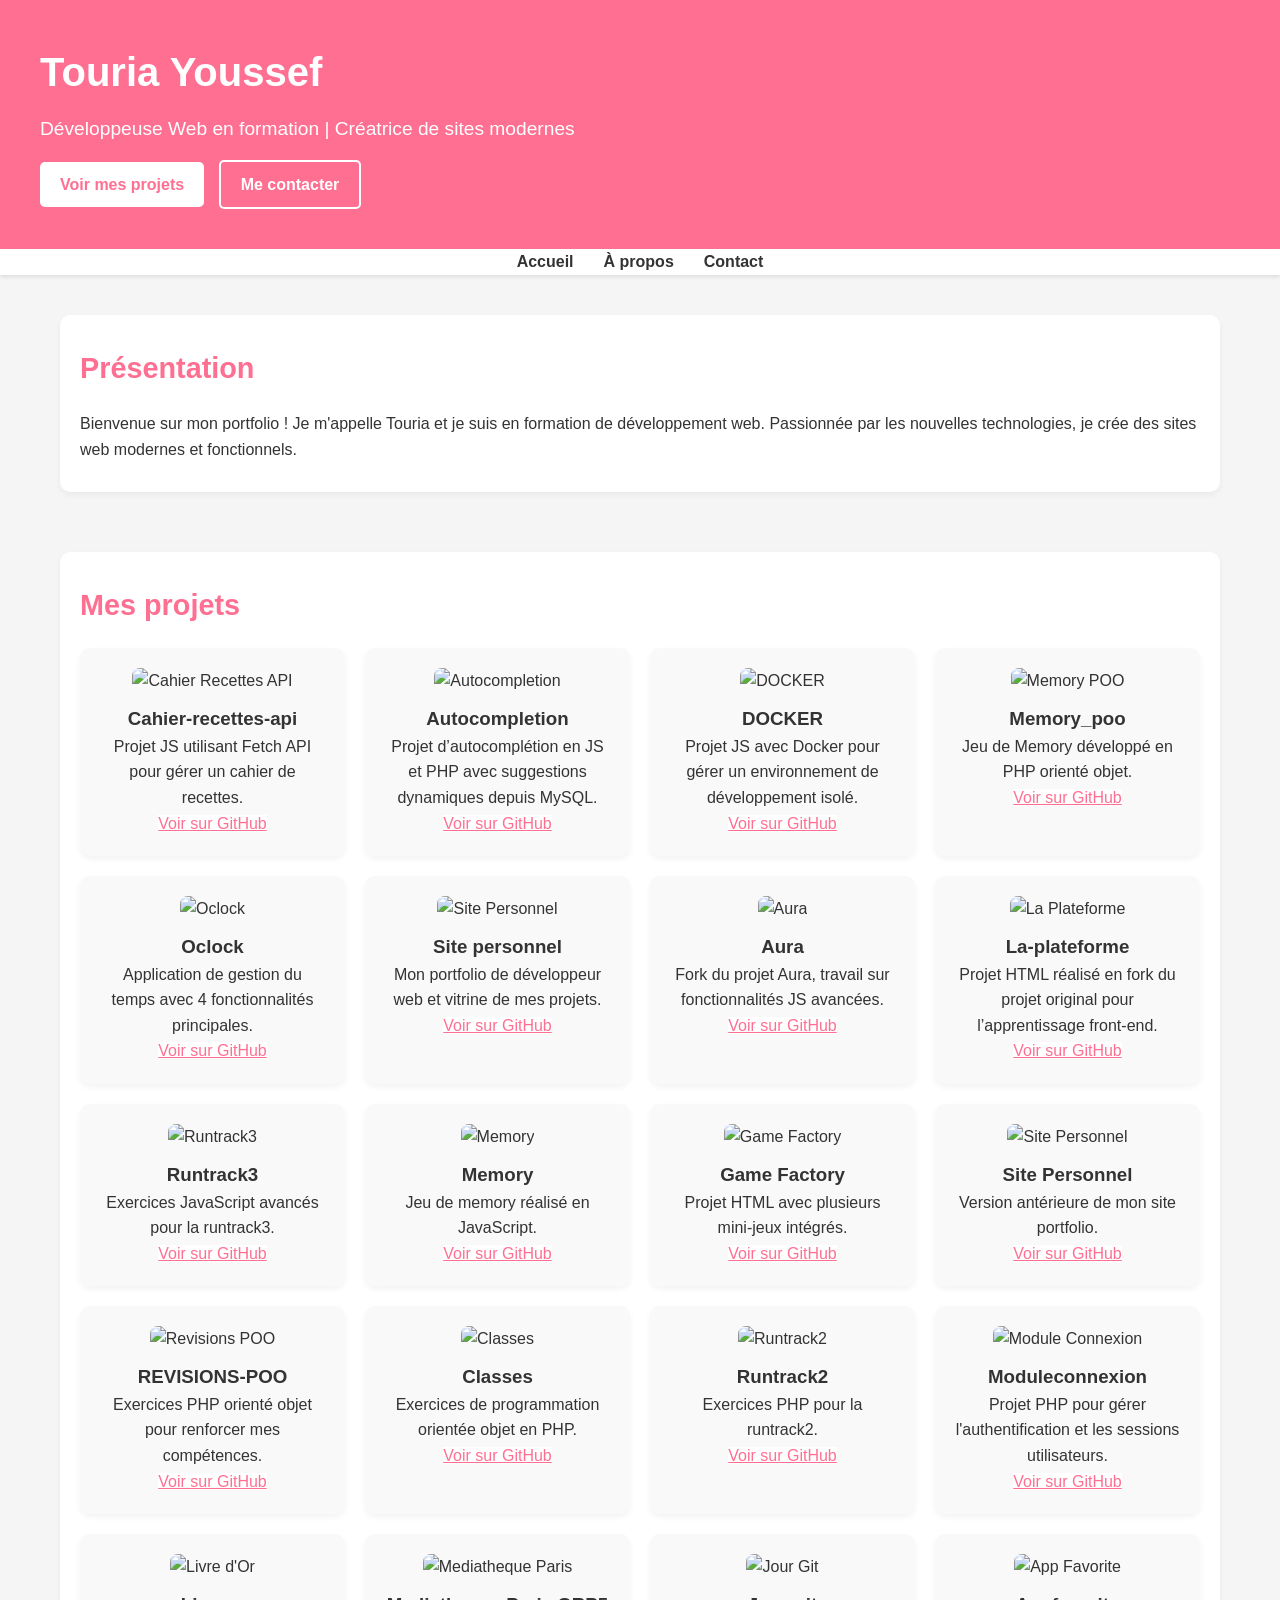
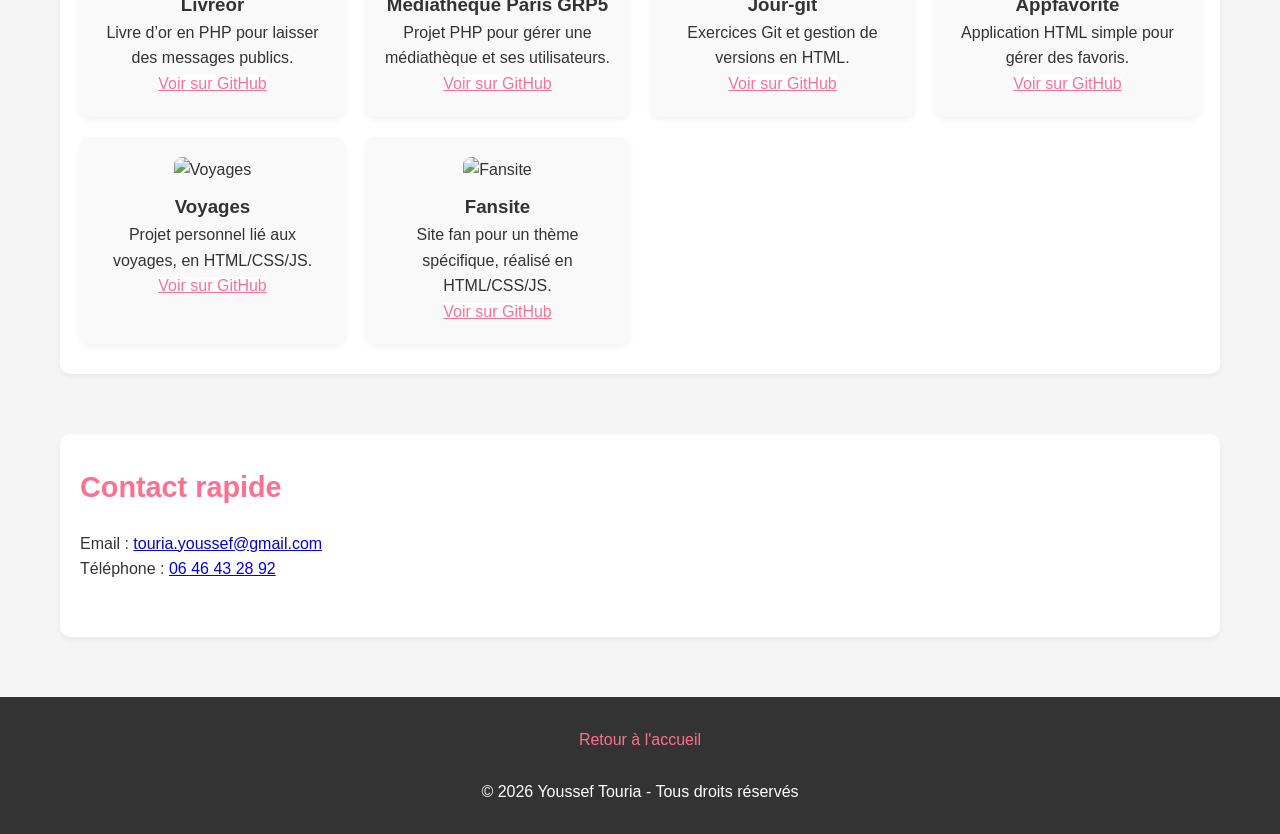
==== index.html @ 0159ed38 "portfolio" ====
<!DOCTYPE html>
<html lang="fr">
<head>
    <meta charset="UTF-8">
    <meta name="viewport" content="width=device-width, initial-scale=1.0">
    <title>Accueil - Touria Youssef Portfolio</title>
    <link rel="stylesheet" href="style.css" />
</head>
<body>
    <!-- HEADER -->
    <header class="site-header">
        <div class="header-content">
            <div class="header-text">
                <h1>Touria Youssef</h1>
                <p class="slogan">Développeuse Web en formation | Créatrice de sites modernes</p>
                <div class="header-buttons">
                    <a href="#projects" class="btn btn-primary">Voir mes projets</a>
                    <a href="#contact" class="btn btn-secondary">Me contacter</a>
                </div>
            </div>
           
        </div>
    </header>

    <!-- NAVIGATION -->
    <nav>
        <ul>
            <li><a href="index.html">Accueil</a></li>
            <li><a href="À propos.html">À propos</a></li>
            <li><a href="contact.html">Contact</a></li>
        </ul>
    </nav>

    <!-- MAIN CONTENT -->
    <main>
        <!-- Présentation -->
        <section id="presentation">
            <h2>Présentation</h2>
            <p>Bienvenue sur mon portfolio ! Je m'appelle Touria et je suis en formation de développement web. Passionnée par les nouvelles technologies, je crée des sites web modernes et fonctionnels.</p>
        </section>

       <section id="projects">
    <h2>Mes projets</h2>
    <div class="projects-grid">
       

        <!-- Cahier-recettes-api -->
        <div class="project-card">
            <img src="images/cahier-recettes-api.png" alt="Cahier Recettes API" class="project-image">
            <h3>Cahier-recettes-api</h3>
            <p>Projet JS utilisant Fetch API pour gérer un cahier de recettes.</p>
            <a href="https://github.com/TON-UTILISATEUR/cahier-recettes-api" class="btn btn-primary" target="_blank">Voir sur GitHub</a>
        </div>

        <!-- Autocompletion -->
        <div class="project-card">
            <img src="images/autocompletion.png" alt="Autocompletion" class="project-image">
            <h3>Autocompletion</h3>
            <p>Projet d’autocomplétion en JS et PHP avec suggestions dynamiques depuis MySQL.</p>
            <a href="https://github.com/Youssef-Touria/autocompletion" class="btn btn-primary" target="_blank">Voir sur GitHub</a>
        </div>

        <!-- DOCKER -->
        <div class="project-card">
            <img src="images/docker.png" alt="DOCKER" class="project-image">
            <h3>DOCKER</h3>
            <p>Projet JS avec Docker pour gérer un environnement de développement isolé.</p>
            <a href="https://github.com/Youssef-Touria/DOCKER" class="btn btn-primary" target="_blank">Voir sur GitHub</a>
        </div>

        <!-- Memory_poo -->
        <div class="project-card">
            <img src="images/memory_poo.png" alt="Memory POO" class="project-image">
            <h3>Memory_poo</h3>
            <p>Jeu de Memory développé en PHP orienté objet.</p>
            <a href="https://github.com/Youssef-Touria/Memory_poo" class="btn btn-primary" target="_blank">Voir sur GitHub</a>
        </div>

        <!-- Oclock -->
        <div class="project-card">
            <img src="images/oclock.png" alt="Oclock" class="project-image">
            <h3>Oclock</h3>
            <p>Application de gestion du temps avec 4 fonctionnalités principales.</p>
            <a href="https://github.com/Youssef-Touria/oclock" class="btn btn-primary" target="_blank">Voir sur GitHub</a>
        </div>

        <!-- site-perso -->
        <div class="project-card">
            <img src="images/site-perso.png" alt="Site Personnel" class="project-image">
            <h3>Site personnel</h3>
            <p>Mon portfolio de développeur web et vitrine de mes projets.</p>
            <a href="https://github.com/Youssef-Touria/site-perso" class="btn btn-primary" target="_blank">Voir sur GitHub</a>
        </div>

        <!-- Aura -->
        <div class="project-card">
            <img src="images/aura.png" alt="Aura" class="project-image">
            <h3>Aura</h3>
            <p>Fork du projet Aura, travail sur fonctionnalités JS avancées.</p>
            <a href="https://github.com/Youssef-Touria/aura" class="btn btn-primary" target="_blank">Voir sur GitHub</a>
        </div>

        <!-- La-plateforme -->
        <div class="project-card">
            <img src="images/la-plateforme.png" alt="La Plateforme" class="project-image">
            <h3>La-plateforme</h3>
            <p>Projet HTML réalisé en fork du projet original pour l’apprentissage front-end.</p>
            <a href="https://github.com/Youssef-Touria/la-plateforme" class="btn btn-primary" target="_blank">Voir sur GitHub</a>
        </div>

        <!-- Runtrack3 -->
        <div class="project-card">
            <img src="images/runtrack3.png" alt="Runtrack3" class="project-image">
            <h3>Runtrack3</h3>
            <p>Exercices JavaScript avancés pour la runtrack3.</p>
            <a href="https://github.com/Youssef-Touria/runtrack3" class="btn btn-primary" target="_blank">Voir sur GitHub</a>
        </div>

        <!-- Memory -->
        <div class="project-card">
            <img src="images/memory.png" alt="Memory" class="project-image">
            <h3>Memory</h3>
            <p>Jeu de memory réalisé en JavaScript.</p>
            <a href="https://github.com/Youssef-Touria/memory" class="btn btn-primary" target="_blank">Voir sur GitHub</a>
        </div>

        <!-- Game_factory -->
        <div class="project-card">
            <img src="images/game_factory.png" alt="Game Factory" class="project-image">
            <h3>Game Factory</h3>
            <p>Projet HTML avec plusieurs mini-jeux intégrés.</p>
            <a href="https://github.com/Youssef-Touria/game_factory" class="btn btn-primary" target="_blank">Voir sur GitHub</a>
        </div>

        <!-- Site-perso -->
        <div class="project-card">
            <img src="images/site-perso2.png" alt="Site Personnel" class="project-image">
            <h3>Site Personnel</h3>
            <p>Version antérieure de mon site portfolio.</p>
            <a href="https://github.com/Youssef-Touria/site-perso" class="btn btn-primary" target="_blank">Voir sur GitHub</a>
        </div>

        <!-- Revisions-POO -->
        <div class="project-card">
            <img src="images/revisions-poo.png" alt="Revisions POO" class="project-image">
            <h3>REVISIONS-POO</h3>
            <p>Exercices PHP orienté objet pour renforcer mes compétences.</p>
            <a href="https://github.com/Youssef-Touria/REVISIONS-POO" class="btn btn-primary" target="_blank">Voir sur GitHub</a>
        </div>

        <!-- Classes -->
        <div class="project-card">
            <img src="images/classes.png" alt="Classes" class="project-image">
            <h3>Classes</h3>
            <p>Exercices de programmation orientée objet en PHP.</p>
            <a href="https://github.com/Youssef-Touria/classes" class="btn btn-primary" target="_blank">Voir sur GitHub</a>
        </div>

        <!-- Runtrack2 -->
        <div class="project-card">
            <img src="images/runtrack2.png" alt="Runtrack2" class="project-image">
            <h3>Runtrack2</h3>
            <p>Exercices PHP pour la runtrack2.</p>
            <a href="https://github.com/Youssef-Touria/runtrack2" class="btn btn-primary" target="_blank">Voir sur GitHub</a>
        </div>

        <!-- Moduleconnexion -->
        <div class="project-card">
            <img src="images/moduleconnexion.png" alt="Module Connexion" class="project-image">
            <h3>Moduleconnexion</h3>
            <p>Projet PHP pour gérer l'authentification et les sessions utilisateurs.</p>
            <a href="https://github.com/Youssef-Touria/moduleconnexion" class="btn btn-primary" target="_blank">Voir sur GitHub</a>
        </div>

        <!-- Livreor -->
        <div class="project-card">
            <img src="images/livreor.png" alt="Livre d'Or" class="project-image">
            <h3>Livreor</h3>
            <p>Livre d’or en PHP pour laisser des messages publics.</p>
            <a href="https://github.com/Youssef-Touria/livreor" class="btn btn-primary" target="_blank">Voir sur GitHub</a>
        </div>

        <!-- Mediatheque_paris_grp5 -->
        <div class="project-card">
            <img src="images/mediatheque_paris_grp5.png" alt="Mediatheque Paris" class="project-image">
            <h3>Mediatheque Paris GRP5</h3>
            <p>Projet PHP pour gérer une médiathèque et ses utilisateurs.</p>
            <a href="https://github.com/Youssef-Touria/mediatheque_paris_grp5" class="btn btn-primary" target="_blank">Voir sur GitHub</a>
        </div>

       

        <!-- Jour-git -->
        <div class="project-card">
            <img src="images/jour-git.png" alt="Jour Git" class="project-image">
            <h3>Jour-git</h3>
            <p>Exercices Git et gestion de versions en HTML.</p>
            <a href="https://github.com/Youssef-Touria/jour-git" class="btn btn-primary" target="_blank">Voir sur GitHub</a>
        </div>

        <!-- Appfavorite -->
        <div class="project-card">
            <img src="images/appfavorite.png" alt="App Favorite" class="project-image">
            <h3>Appfavorite</h3>
            <p>Application HTML simple pour gérer des favoris.</p>
            <a href="https://github.com/Youssef-Touria/Appfavorite" class="btn btn-primary" target="_blank">Voir sur GitHub</a>
        </div>

        <!-- Voyages -->
        <div class="project-card">
            <img src="images/voyages.png" alt="Voyages" class="project-image">
            <h3>Voyages</h3>
            <p>Projet personnel lié aux voyages, en HTML/CSS/JS.</p>
            <a href="https://github.com/Youssef-Touria/voyages" class="btn btn-primary" target="_blank">Voir sur GitHub</a>
        </div>
         <!-- Fansite -->
        <div class="project-card">
            <img src="images/fansite.png" alt="Fansite" class="project-image">
            <h3>Fansite</h3>
            <p>Site fan pour un thème spécifique, réalisé en HTML/CSS/JS.</p>
            <a href="https://github.com/Youssef-Touria/fansite" class="btn btn-primary" target="_blank">Voir sur GitHub</a>
        </div>
    </div>
</section>

        <!-- Contact rapide -->
        <section id="contact">
            <h2>Contact rapide</h2>
            <p>Email : <a href="mailto:touria.youssef@gmail.com">touria.youssef@gmail.com</a></p>
            <p>Téléphone : <a href="tel:+33606060606">06 46 43 28 92</a></p>
            <a href="contact.html" class="btn btn-secondary">Envoyer un message</a>
        </section>
    </main>

    <!-- FOOTER -->
    <footer>
        <p><a href="index.html">Retour à l'accueil</a></p>
        <div class="social-icons">
      <a href="https://www.linkedin.com/in/touria-youssef-28b15826a" target="_blank"></a>

         <a href="https://github.com/Youssef-Touria" target="_blank"> </a>
           
        </div>
        <p>&copy; 2026 Youssef Touria - Tous droits réservés</p>
    </footer>
</body>
</html>
---- style.css ----
/* ================================
   RESET / BASE
================================ */
* {
    margin: 0;
    padding: 0;
    box-sizing: border-box;
}

body {
    font-family: 'Segoe UI', Tahoma, Geneva, Verdana, sans-serif;
    line-height: 1.6;
    color: #333;
    background-color: #f5f5f5;
}

/* ================================
   HEADER
================================ */
.site-header {
    background-color: #ff6f91; /* Rose */
    color: #fff;
    padding: 40px 20px;
}

.header-content {
    display: flex;
    flex-wrap: wrap;
    align-items: center;
    justify-content: space-between;
    max-width: 1200px;
    margin: 0 auto;
}

.header-text h1 {
    font-size: 2.5rem;
    margin-bottom: 10px;
}

.header-text .slogan {
    font-size: 1.2rem;
}

.header-buttons {
    margin-top: 15px;
}

.header-buttons .btn {
    display: inline-block;
    padding: 10px 20px;
    margin-right: 10px;
    border-radius: 5px;
    text-decoration: none;
    font-weight: bold;
    transition: 0.3s;
}

.btn-primary {
    background-color: #fff;
    color: #ff6f91;
}

.btn-primary:hover {
    background-color: #ffd6de;
}

.btn-secondary {
    background-color: transparent;
    color: #fff;
    border: 2px solid #fff;
}

.btn-secondary:hover {
    background-color: rgba(255,255,255,0.2);
}

.header-image img {
    width: 200px;
    border-radius: 50%;
    border: 4px solid #fff;
}

/* ================================
   NAVIGATION
================================ */
nav {
    background-color: #fff;
    box-shadow: 0 2px 4px rgba(0,0,0,0.1);
}

nav ul {
    display: flex;
    justify-content: center;
    list-style: none;
}

nav ul li {
    margin: 0 15px;
}

nav ul li a {
    text-decoration: none;
    color: #333;
    font-weight: bold;
    transition: 0.3s;
}

nav ul li a:hover {
    color: #ff6f91;
}

/* ================================
   SECTIONS
================================ */
main {
    max-width: 1200px;
    margin: 40px auto;
    padding: 0 20px;
}

main section {
    margin-bottom: 60px;
    background-color: #fff;
    padding: 30px 20px;
    border-radius: 10px;
    box-shadow: 0 3px 6px rgba(0,0,0,0.05);
}

main section h2 {
    margin-bottom: 20px;
    color: #ff6f91;
    font-size: 1.8rem;
}

/* ================================
   PROJETS / COMPETENCES
================================ */
.projects-grid, .skills-grid {
    display: grid;
    grid-template-columns: repeat(auto-fit, minmax(250px, 1fr));
    gap: 20px;
}

.project-card, .skill-card {
    background-color: #f9f9f9;
    padding: 20px;
    border-radius: 10px;
    text-align: center;
    transition: 0.3s;
    box-shadow: 0 3px 6px rgba(0,0,0,0.05);
}

.project-card:hover, .skill-card:hover {
    transform: translateY(-5px);
    box-shadow: 0 6px 12px rgba(0,0,0,0.1);
}

.project-card img {
    width: 100%;
    height: 150px;
    object-fit: cover;
    border-radius: 8px;
    margin-bottom: 10px;
}

/* ================================
   FORMULAIRE
================================ */
.contact-form {
    display: flex;
    flex-direction: column;
}

.contact-form input,
.contact-form textarea {
    padding: 10px;
    margin-bottom: 15px;
    border-radius: 5px;
    border: 1px solid #ccc;
    font-size: 1rem;
    resize: vertical;
}

.contact-form button {
    width: 150px;
    padding: 10px;
    border: none;
    border-radius: 5px;
    background-color: #ff6f91;
    color: #fff;
    font-weight: bold;
    cursor: pointer;
    transition: 0.3s;
}

.contact-form button:hover {
    background-color: #ff4f70;
}

/* ================================
   FOOTER
================================ */
footer {
    background-color: #333;
    color: #fff;
    text-align: center;
    padding: 30px 20px;
}

footer a {
    color: #ff6f91;
    text-decoration: none;
    margin: 0 5px;
}

footer a:hover {
    text-decoration: underline;
}

footer .social-icons img {
    width: 30px;
    margin: 0 5px;
    vertical-align: middle;
    transition: 0.3s;
}

footer .social-icons img:hover {
    transform: scale(1.1);
}

/* ================================
   RESPONSIVE
================================ */
@media (max-width: 768px) {
    .header-content {
        flex-direction: column;
        text-align: center;
    }

    .header-image img {
        margin-top: 20px;
    }

    nav ul {
        flex-direction: column;
        gap: 10px;
        padding: 10px 0;
    }

    main {
        padding: 0 10px;
    }
}
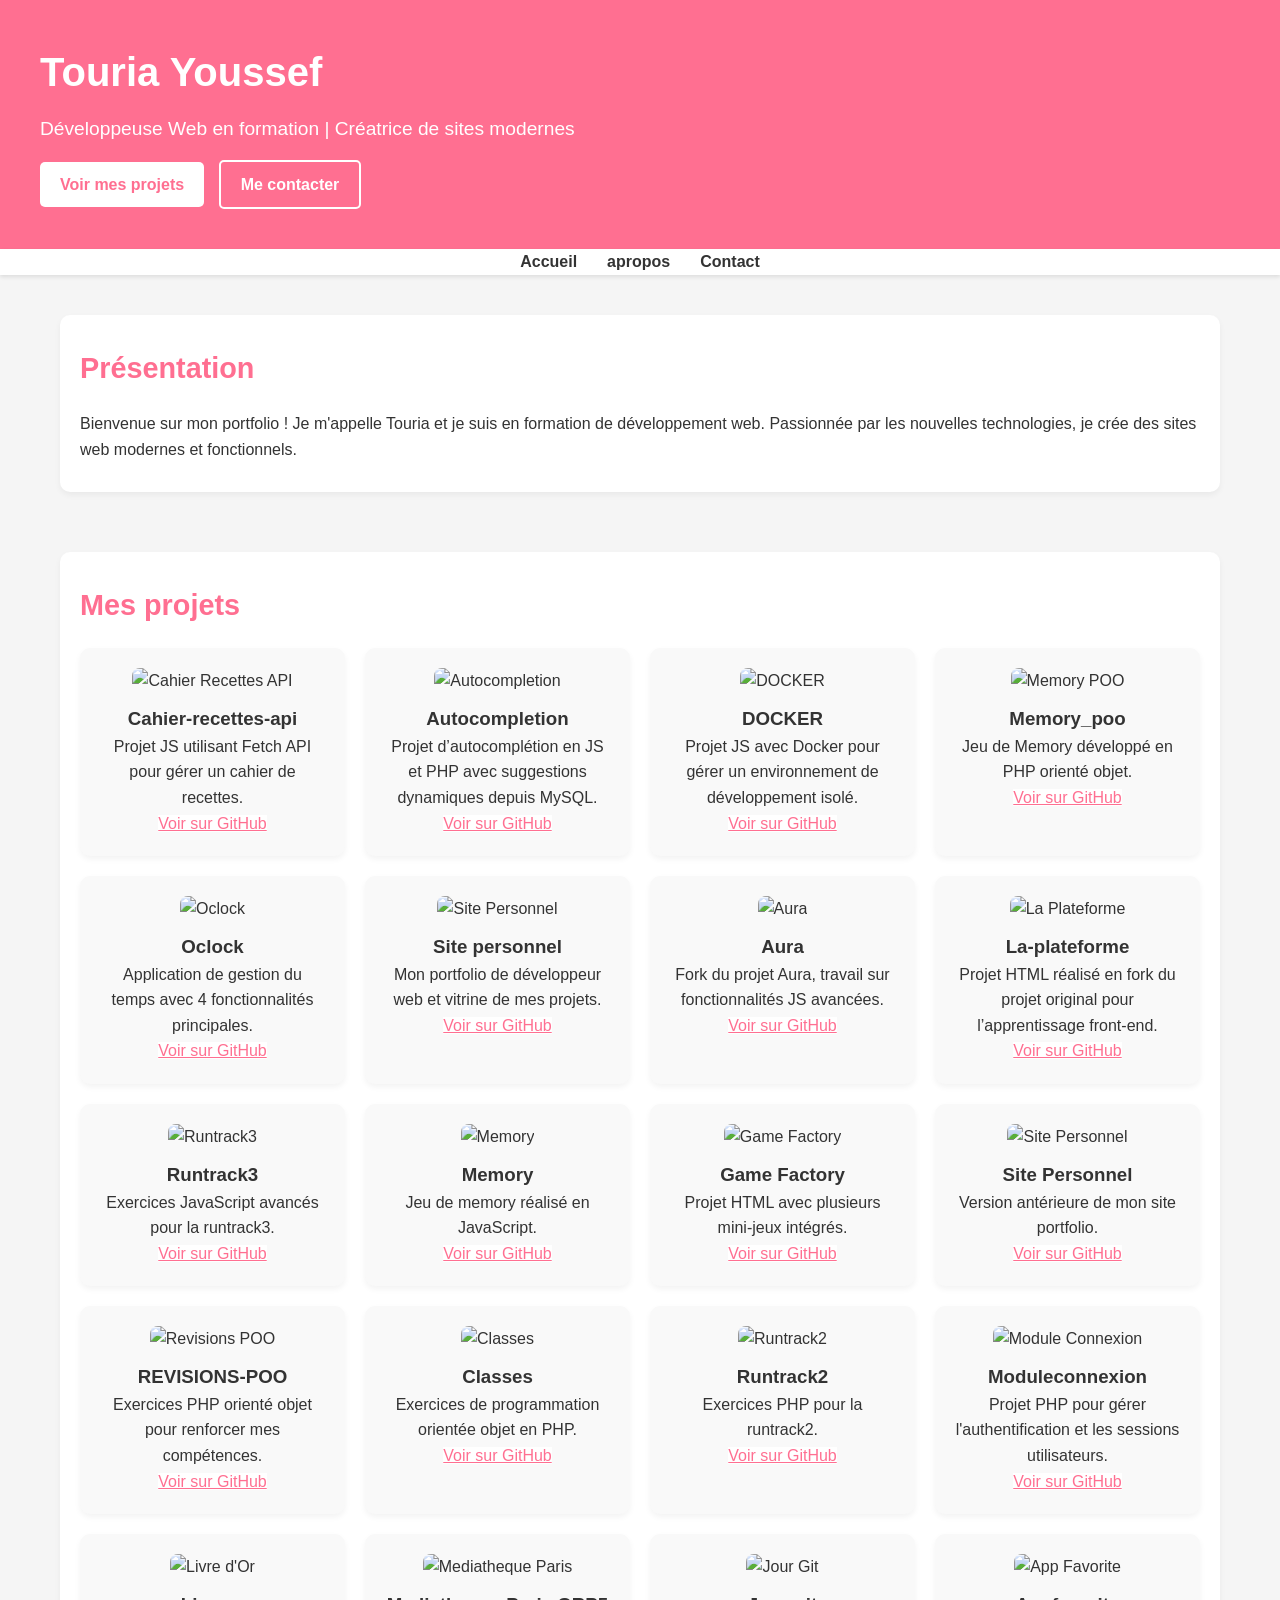
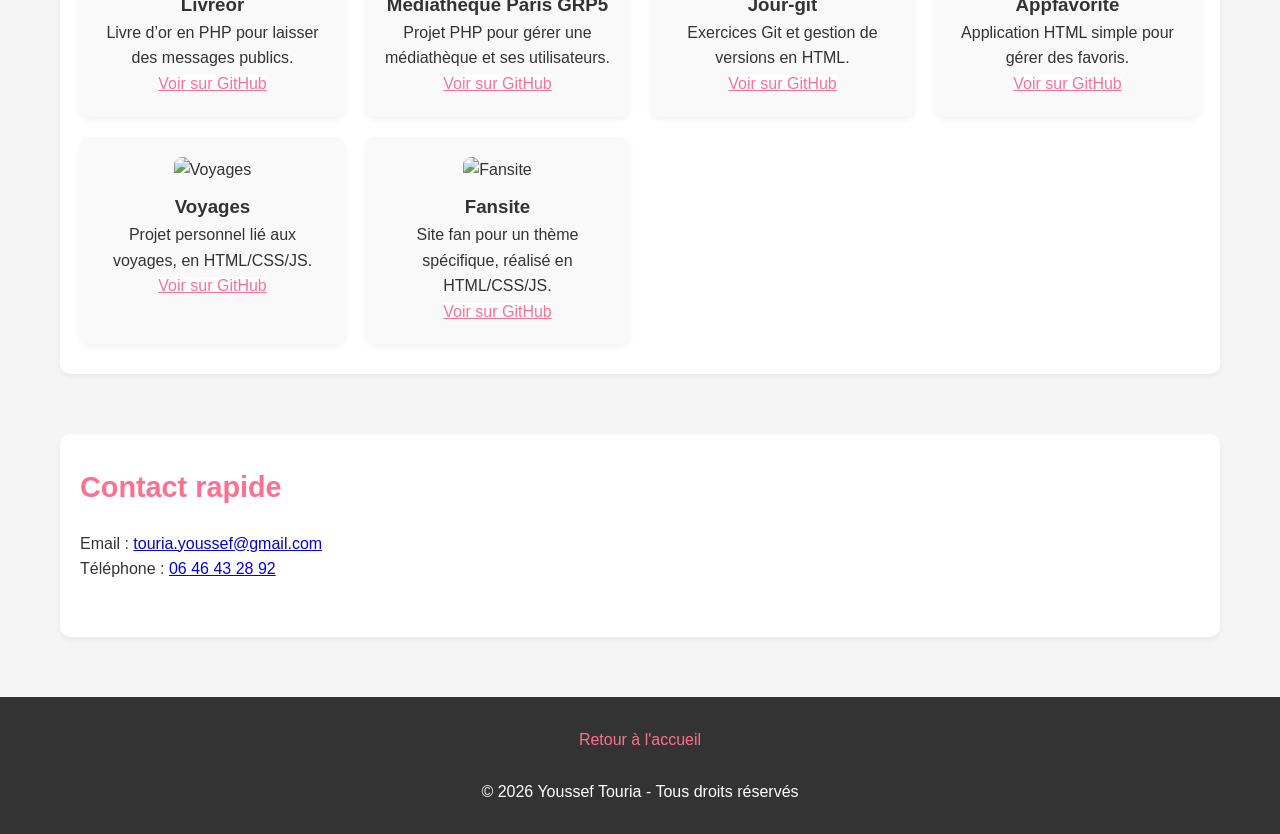
==== commit d0e85263: "modification" ====
--- a/index.html
+++ b/index.html
@@ -26,7 +26,7 @@
     <nav>
         <ul>
             <li><a href="index.html">Accueil</a></li>
-            <li><a href="À propos.html">À propos</a></li>
+            <li><a href="apropos.html"> apropos</a></li>
             <li><a href="contact.html">Contact</a></li>
         </ul>
     </nav>
